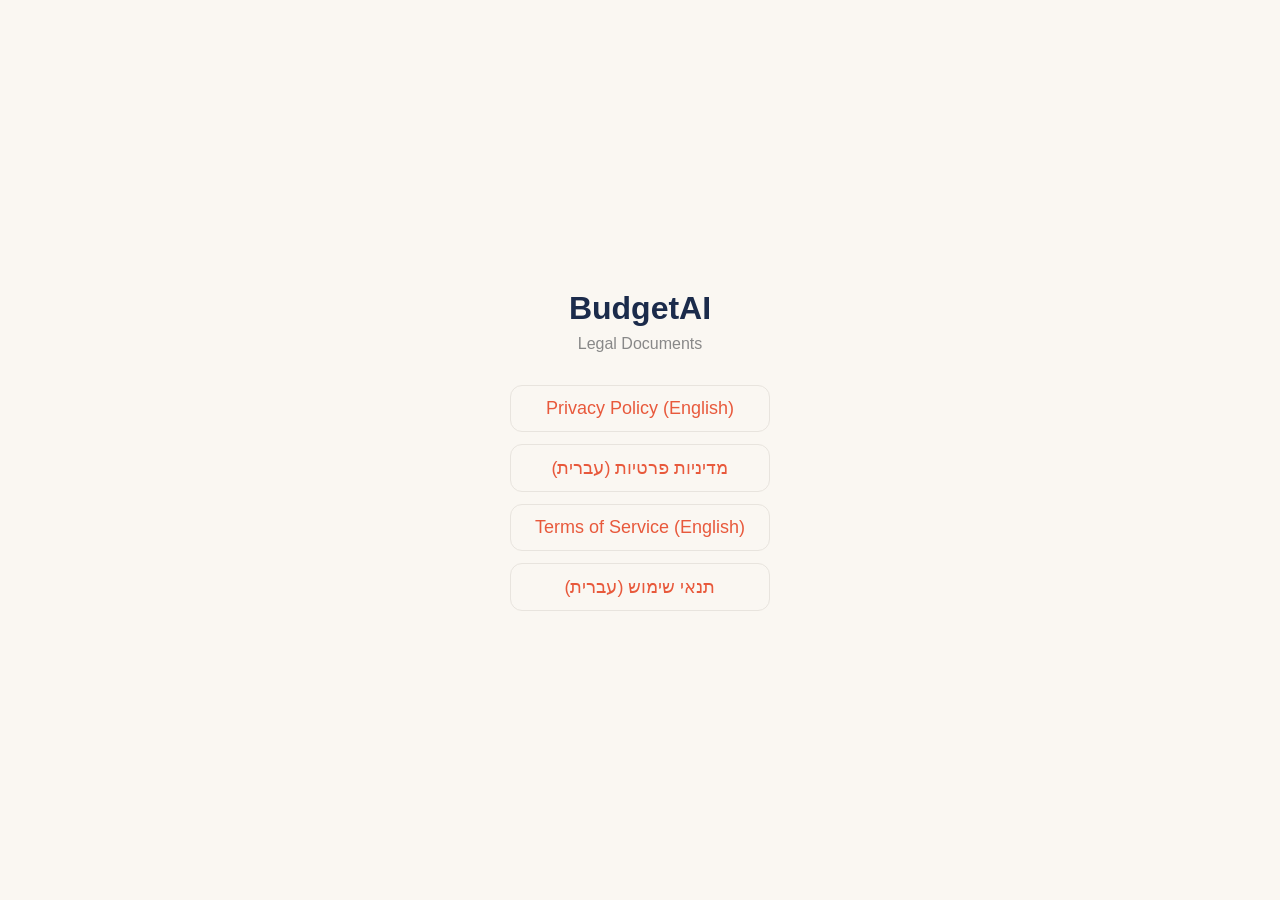
==== index.html @ d16a0f52 "Initial: privacy policy + terms of service (EN/HE)" ====
<!DOCTYPE html>
<html lang="en">
<head>
    <meta charset="UTF-8">
    <meta name="viewport" content="width=device-width, initial-scale=1.0">
    <title>BudgetAI — Legal</title>
    <style>
        * { margin: 0; padding: 0; box-sizing: border-box; }
        body { font-family: -apple-system, BlinkMacSystemFont, 'Segoe UI', Roboto, sans-serif; color: #1B2B4B; background: #FAF7F2; display: flex; justify-content: center; align-items: center; min-height: 100vh; }
        .container { text-align: center; padding: 40px; }
        h1 { font-size: 32px; margin-bottom: 8px; }
        p { color: #888; margin-bottom: 32px; }
        .links { display: flex; flex-direction: column; gap: 12px; }
        a { color: #E8593C; font-size: 18px; text-decoration: none; padding: 12px 24px; border: 1px solid #E8E4DE; border-radius: 12px; transition: background 0.2s; }
        a:hover { background: #E8593C10; }
    </style>
</head>
<body>
    <div class="container">
        <h1>BudgetAI</h1>
        <p>Legal Documents</p>
        <div class="links">
            <a href="privacy-en.html">Privacy Policy (English)</a>
            <a href="privacy-he.html">מדיניות פרטיות (עברית)</a>
            <a href="terms-en.html">Terms of Service (English)</a>
            <a href="terms-he.html">תנאי שימוש (עברית)</a>
        </div>
    </div>
</body>
</html>
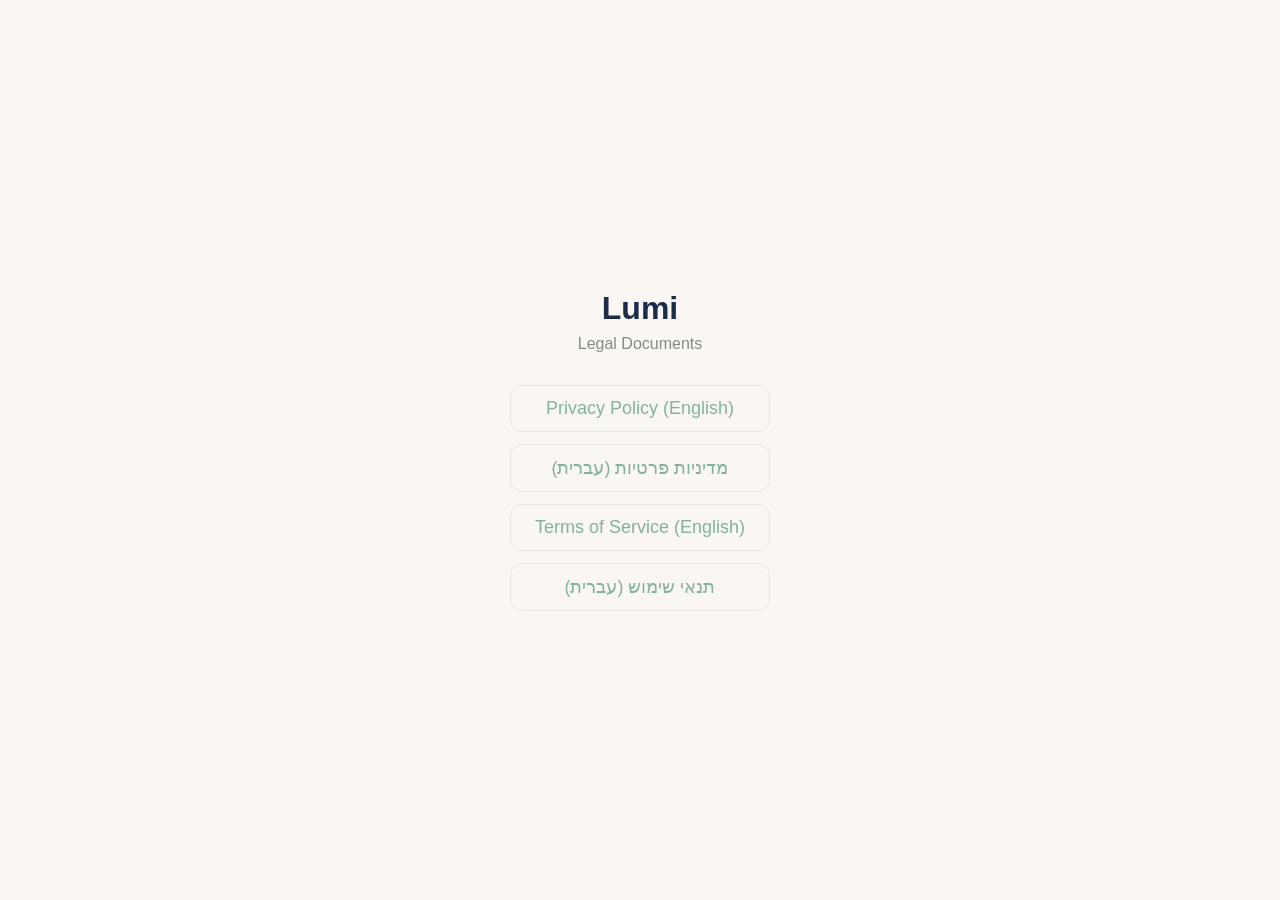
==== commit f5b38b60: "rebrand: BudgetAI → Lumi/לומי + update features and data practices - Renamed all references: BudgetA" ====
--- a/index.html
+++ b/index.html
@@ -3,7 +3,7 @@
 <head>
     <meta charset="UTF-8">
     <meta name="viewport" content="width=device-width, initial-scale=1.0">
-    <title>BudgetAI — Legal</title>
+    <title>Lumi — Legal</title>
     <style>
         * { margin: 0; padding: 0; box-sizing: border-box; }
         body { font-family: -apple-system, BlinkMacSystemFont, 'Segoe UI', Roboto, sans-serif; color: #1B2B4B; background: #FAF7F2; display: flex; justify-content: center; align-items: center; min-height: 100vh; }
@@ -11,13 +11,13 @@
         h1 { font-size: 32px; margin-bottom: 8px; }
         p { color: #888; margin-bottom: 32px; }
         .links { display: flex; flex-direction: column; gap: 12px; }
-        a { color: #E8593C; font-size: 18px; text-decoration: none; padding: 12px 24px; border: 1px solid #E8E4DE; border-radius: 12px; transition: background 0.2s; }
-        a:hover { background: #E8593C10; }
+        a { color: #81B29A; font-size: 18px; text-decoration: none; padding: 12px 24px; border: 1px solid #E8E4DE; border-radius: 12px; transition: background 0.2s; }
+        a:hover { background: #81B29A10; }
     </style>
 </head>
 <body>
     <div class="container">
-        <h1>BudgetAI</h1>
+        <h1>Lumi</h1>
         <p>Legal Documents</p>
         <div class="links">
             <a href="privacy-en.html">Privacy Policy (English)</a>
